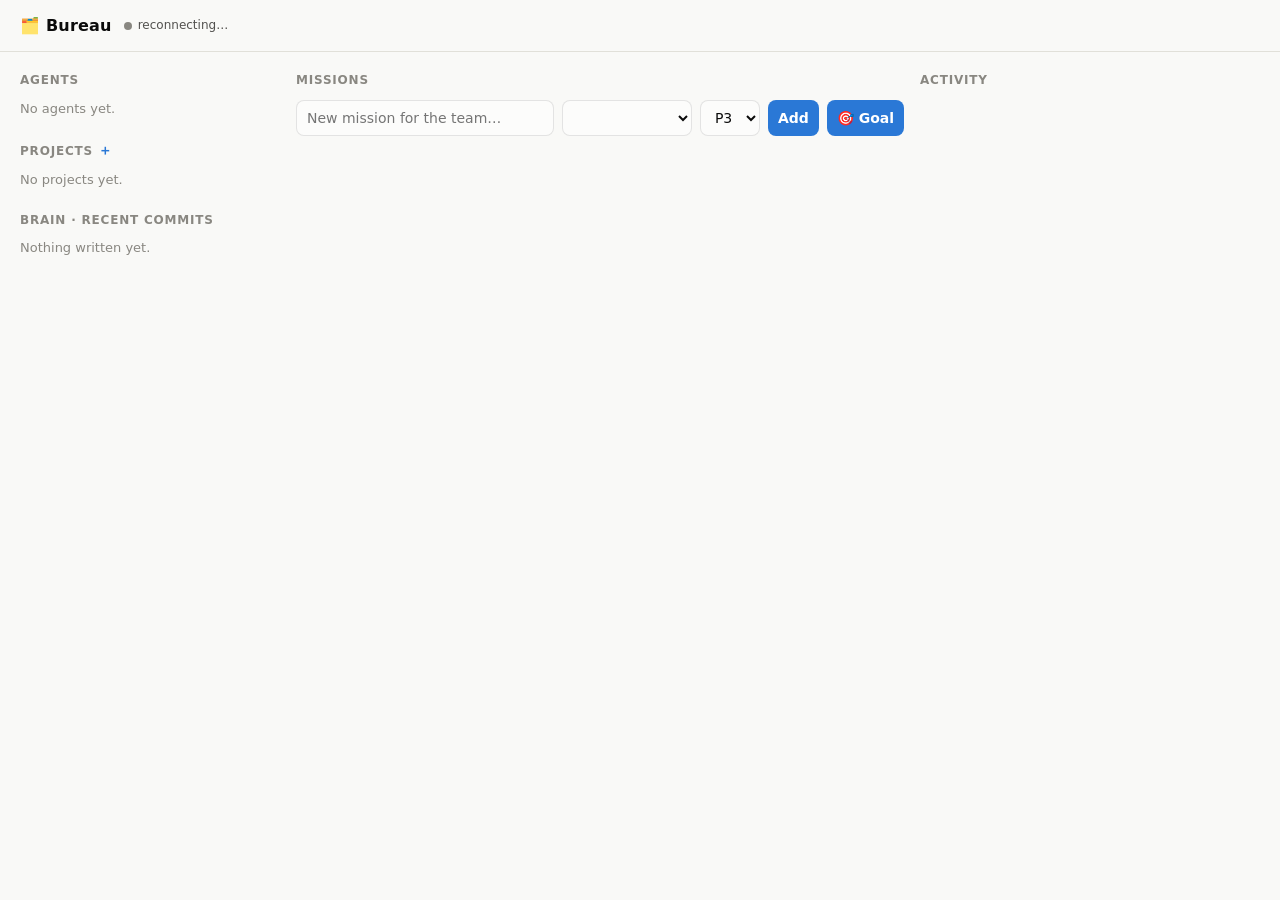
==== hub/public/index.html @ 75a99148 "Terminal statuses learn the difference between losing and cleaning up The failed column had started " ====
<!doctype html>
<html lang="en">
<head>
<meta charset="utf-8">
<meta name="viewport" content="width=device-width, initial-scale=1">
<title>Bureau</title>
<style>
  /* Tokens (light + dark) */
  :root {
    color-scheme: light;
    --page: #f9f9f7; --surface: #fcfcfb; --ink: #0b0b0b; --ink2: #52514e; --muted: #898781;
    --hairline: #e1e0d9; --border: rgba(11,11,11,.10);
    --accent: #2a78d6; --good: #0ca30c; --warning: #fab219; --serious: #ec835a; --critical: #d03b3b;
  }
  @media (prefers-color-scheme: dark) {
    :root {
      color-scheme: dark;
      --page: #0d0d0d; --surface: #1a1a19; --ink: #ffffff; --ink2: #c3c2b7; --muted: #898781;
      --hairline: #2c2c2a; --border: rgba(255,255,255,.10);
      --accent: #3987e5;
    }
  }
  * { box-sizing: border-box; }
  body { margin: 0; background: var(--page); color: var(--ink);
         font: 14px/1.45 system-ui, -apple-system, "Segoe UI", sans-serif; }
  header { display: flex; align-items: center; gap: 12px; padding: 14px 20px; border-bottom: 1px solid var(--hairline); }
  header h1 { font-size: 16px; margin: 0; letter-spacing: .2px; }
  #conn { font-size: 12px; color: var(--ink2); display: flex; align-items: center; gap: 6px; }
  .dot { width: 8px; height: 8px; border-radius: 50%; background: var(--muted); }
  .dot.on { background: var(--good); }
  main { display: grid; grid-template-columns: 260px 1fr 340px; gap: 16px; padding: 16px 20px; max-width: 1500px; margin: 0 auto; }
  @media (max-width: 1000px) { main { grid-template-columns: 1fr; } }
  h2 { font-size: 12px; text-transform: uppercase; letter-spacing: .8px; color: var(--muted); margin: 4px 0 10px; font-weight: 600; }
  .card { background: var(--surface); border: 1px solid var(--border); border-radius: 10px; padding: 12px 14px; margin-bottom: 10px; }
  /* Agents */
  .agent .name { font-weight: 600; }
  .agent .meta { color: var(--ink2); font-size: 12px; margin-top: 2px; }
  /* Sub-agent fleets (t-80, goal: t-60): nested inside the parent's own
     .card.agent, never a separate card/pane. The count badge reuses the
     .badge shell (see t-61 item i3's own approved markup) but carries no
     status dot of its own — a fleet is not a roster agent with a heartbeat
     history. The fold-out rows below go further: plain text at the .evt/
     .logrow scale, muted only, no accent, no badge-pill shape — that
     visual language specifically means "this has its own heartbeat
     history," which is exactly untrue of a sub-agent, so it's withheld by
     construction, not by convention. */
  details.fleet { margin-top: 4px; }
  details.fleet summary { cursor: pointer; font-size: 11px; color: var(--muted); list-style: none; }
  details.fleet summary::-webkit-details-marker { display: none; }
  details.fleet summary::before { content: '▸ '; }
  details.fleet[open] summary::before { content: '▾ '; }
  details.fleet .subagent { padding: 3px 0 3px 14px; font-size: 11px; color: var(--muted); border-bottom: 1px solid var(--hairline); }
  details.fleet .subagent:last-child { border-bottom: none; }
  /* Projects */
  .proj { display: flex; align-items: baseline; gap: 8px; padding: 6px 2px; border-bottom: 1px solid var(--hairline);
          font-size: 13px; cursor: pointer; }
  .proj:hover .pname { color: var(--accent); }
  .proj.active .pname { color: var(--accent); font-weight: 700; }
  .proj .pname { font-weight: 600; }
  .proj .pcounts { color: var(--ink2); font-size: 11.5px; margin-left: auto; font-variant-numeric: tabular-nums; }
  .proj .pedit { text-decoration: none; opacity: .5; }
  .proj .pedit:hover { opacity: 1; }
  .badge { display: inline-flex; align-items: center; gap: 5px; font-size: 11px; padding: 1px 8px;
           border: 1px solid var(--border); border-radius: 999px; color: var(--ink2); }
  .badge .dot { width: 7px; height: 7px; }
  .badge.active .dot { background: var(--good); }
  .badge.idle .dot { background: var(--warning); }
  .badge.offline .dot { background: var(--muted); }
  /* Board */
  #board { display: grid; grid-template-columns: repeat(auto-fit, minmax(160px, 1fr)); gap: 10px; align-items: start; }
  .col h3 { font-size: 12px; color: var(--ink2); margin: 0 0 8px; font-weight: 600; }
  .task { border-left: 3px solid var(--muted); }
  .task.queued { border-left-color: var(--muted); }
  .task.claimed, .task.in_progress { border-left-color: var(--accent); }
  .task.blocked { border-left-color: var(--serious); }
  .task.review { border-left-color: var(--warning); }
  .task.done { border-left-color: var(--good); }
  .task.failed { border-left-color: var(--critical); }
  .task { cursor: pointer; }
  /* Task detail panel */
  #overlay { position: fixed; inset: 0; background: rgba(0,0,0,.45); display: none; z-index: 10; }
  #overlay.open { display: flex; align-items: center; justify-content: center; }
  #detail { background: var(--surface); border: 1px solid var(--border); border-radius: 12px;
            width: min(560px, 92vw); max-height: 84vh; overflow-y: auto; padding: 18px 20px; }
  #detail h3 { margin: 0 0 4px; font-size: 15px; }
  #detail .meta { color: var(--ink2); font-size: 12px; margin-bottom: 10px; }
  #detail .body { white-space: pre-wrap; font-size: 13px; margin-bottom: 12px; }
  #detail .logrow { padding: 5px 0; border-bottom: 1px solid var(--hairline); font-size: 12.5px; }
  #detail .logrow .ts { color: var(--muted); font-size: 11px; margin-right: 6px; font-variant-numeric: tabular-nums; }
  #detail .art a { color: var(--accent); }
  #detail .actions { display: flex; gap: 8px; margin-top: 14px; }
  #detail .actions input { flex: 1; }
  button.ghost { background: transparent; color: var(--ink); border: 1px solid var(--border); }
  button.danger { background: var(--critical); }
  .task .t { font-weight: 600; font-size: 13px; }
  .task .meta { font-size: 11.5px; color: var(--ink2); margin-top: 3px; }
  /* Feed */
  #feed { max-height: 78vh; overflow-y: auto; }
  .evt { padding: 7px 0; border-bottom: 1px solid var(--hairline); font-size: 12.5px; }
  .evt .ts { color: var(--muted); font-size: 11px; font-variant-numeric: tabular-nums; margin-right: 6px; }
  .evt b { font-weight: 600; }
  /* Forms */
  form.newtask { display: flex; gap: 8px; margin-bottom: 14px; }
  input, select, button, textarea { font: inherit; color: var(--ink); background: var(--surface);
    border: 1px solid var(--border); border-radius: 8px; padding: 7px 10px; }
  input { flex: 1; }
  button { cursor: pointer; background: var(--accent); color: #fff; border: none; font-weight: 600; }
  .empty { color: var(--muted); font-size: 13px; }
</style>
</head>
<body>
<header>
  <h1>🗂️ Bureau</h1>
  <span id="conn"><span class="dot" id="conndot"></span><span id="conntext">connecting…</span></span>
</header>
<main>
  <section>
    <h2>Agents</h2>
    <div id="agents" class="empty">No agents yet.</div>
    <h2 style="margin-top:22px">Projects <a href="#" onclick="addProject();return false" title="new project" style="color:var(--accent);text-decoration:none;font-size:14px">＋</a></h2>
    <div id="projects" class="empty">No projects yet.</div>
    <h2 style="margin-top:22px">Brain · recent commits</h2>
    <div id="brain" class="empty">Nothing written yet.</div>
  </section>
  <section>
    <h2 id="missions-title">Missions</h2>
    <form class="newtask" id="newtask">
      <input id="nt-title" placeholder="New mission for the team…" required>
      <select id="nt-project" style="flex:0 1 130px"></select>
      <select id="nt-prio"><option value="1">P1</option><option value="2">P2</option><option value="3" selected>P3</option></select>
      <button>Add</button>
      <button type="button" onclick="openGoalForm()" title="a goal: destination + bar; the lead decomposes it">🎯 Goal</button>
    </form>
    <div id="board"></div>
  </section>
  <section>
    <h2>Activity</h2>
    <div id="feed"></div>
  </section>
</main>
<div id="overlay"><div id="detail"></div></div>
<script>
// This dashboard is served by your own hub, so localStorage is fine here.
let TOKEN = new URLSearchParams(location.search).get('token') || localStorage.getItem('bureau_token') || '';
if (!TOKEN) TOKEN = prompt('Bureau token:') || '';
localStorage.setItem('bureau_token', TOKEN);
const api = (p, opts={}) => fetch(p, { ...opts, headers: { 'authorization': 'Bearer ' + TOKEN, 'content-type': 'application/json', ...(opts.headers||{}) } }).then(r => { if (r.status === 401) { localStorage.removeItem('bureau_token'); location.reload(); } return r.json(); });

const COLS = [['queued','Queued'],['claimed','Claimed'],['in_progress','In progress'],['blocked','⏸ Blocked'],['review','👀 Review'],['done','✅ Done'],['failed','❌ Failed']];
const esc = s => String(s ?? '').replace(/[&<>"]/g, c => ({'&':'&amp;','<':'&lt;','>':'&gt;','"':'&quot;'}[c]));
const ago = iso => { const s = (Date.now() - new Date(iso)) / 1000;
  return s < 60 ? Math.floor(s)+'s' : s < 3600 ? Math.floor(s/60)+'m' : s < 86400 ? Math.floor(s/3600)+'h' : Math.floor(s/86400)+'d'; };

let state = { agents: [], tasks: [], log: [], projects: [], knowledge: { recent: [] } };
let projectFilter = null;
const projLabel = id => (state.projects.find(pj => pj.id === id) || {}).label || id;

function agentStatus(a) {
  const mins = (Date.now() - new Date(a.last_seen)) / 60000;
  return mins < 5 ? 'active' : mins < 60 ? 'idle' : 'offline';
}
function render() {
  const ag = document.getElementById('agents');
  ag.className = state.agents.length ? '' : 'empty';
  ag.innerHTML = state.agents.length ? state.agents.map(a => {
    const st = agentStatus(a);
    // Sub-agent fleet (t-80, goal: t-60): live only, per t-61 item i3 — a
    // stale fleet reads as a lie, so it's gated on the SAME `active`
    // status (heartbeat <5min) the roster badge already uses, and
    // disappears entirely the moment the parent goes idle/offline, same
    // refresh cycle, no separate liveness check.
    const fleet = st === 'active' && Array.isArray(a.sub_agents) ? a.sub_agents : [];
    const fleetBadge = fleet.length ? ` <span class="badge fleet">🧵 ${fleet.length}</span>` : '';
    const fleetFoldout = fleet.length
      ? `<details class="fleet"><summary>${fleet.length} sub-agent${fleet.length === 1 ? '' : 's'}</summary>${
          fleet.map(s => `<div class="subagent">${esc(s.label)}${s.activity ? ' · ' + esc(s.activity) : ''}</div>`).join('')
        }</details>`
      : '';
    return `<div class="card agent"><div class="name">${esc(a.name)}
      <span class="badge ${st}"><span class="dot"></span>${st}</span>${fleetBadge}</div>
      <div class="meta">${esc(a.kind)}${a.activity ? ' · ' + esc(a.activity) : ''} · seen ${ago(a.last_seen)} ago${a.note ? ' · ' + esc(a.note) : ''}</div>${fleetFoldout}</div>`;
  }).join('') : 'No agents yet.';

  document.getElementById('missions-title').innerHTML = projectFilter
    ? `Missions · ${esc(projLabel(projectFilter))} <a href="#" onclick="toggleProjectFilter(null);return false" style="color:var(--accent);text-decoration:none">✕</a>`
    : 'Missions';
  const visible = projectFilter ? state.tasks.filter(t => t.project === projectFilter) : state.tasks;
  // Goal legibility: 🎯 on goal cards, plus children progress (missions whose body cites goal: t-N)
  const goalKids = {};
  for (const t of state.tasks) {
    const m = (t.body || '').match(/goal:\s*(t-\d+)/);
    if (m) { const g = goalKids[m[1]] = goalKids[m[1]] || { done: 0, total: 0 }; g.total++; if (t.status === 'done') g.done++; }
  }
  document.getElementById('board').innerHTML = COLS.map(([key, label]) => {
    const ts = visible.filter(t => t.status === key)
      .sort((a,b) => a.priority - b.priority || b.created_at.localeCompare(a.created_at));
    const shown = key === 'done' ? ts.slice(0, 8) : ts;
    return `<div class="col"><h3>${label} · ${ts.length}</h3>` + shown.map(t => {
      const isGoal = /^goal:/i.test(t.title);
      const kids = isGoal ? goalKids[t.id] : null;
      return `<div class="card task ${t.status}" onclick="openTask('${t.id}')"><div class="t">${isGoal ? '🎯 ' : ''}${esc(t.title)}</div>
       <div class="meta">${t.id} · P${t.priority}${t.assignee ? ' · ' + esc(t.assignee) : ''}${t.project ? ' · ' + esc(t.project) : ''}${kids ? ` · ${kids.done}/${kids.total} missions` : ''}${t.reserved_for ? ' · 🔒 ' + esc(t.reserved_for) : ''}${t.status === 'review' ? (t.gate === 'critic' ? ' · 🧪 critic' : ' · 👤 boss') : ''}</div></div>`;
    }).join('') + `</div>`;
  }).join('');

  // Projects pane: registry plus per-project counts; click to filter, click again to clear.
  const byProj = {};
  for (const pj of (state.projects || [])) {
    const id = typeof pj === 'string' ? pj : pj && pj.id; // tolerate a stale server mid-deploy
    if (id) byProj[id] = { queued: 0, active: 0, review: 0, closed: 0 };
  }
  for (const t of state.tasks) {
    // Count into registered projects only: deleted projects keep their closed
    // missions on the board, but never resurrect as pane rows.
    const b = t.project && byProj[t.project];
    if (!b) continue;
    if (t.status === 'queued') b.queued++;
    else if (t.status === 'review') b.review++;
    else if (t.status === 'done' || t.status === 'failed' || t.status === 'discarded') b.closed++;
    else b.active++;
  }
  if (projectFilter && !byProj[projectFilter]) projectFilter = null;
  const ids = Object.keys(byProj).sort();
  const sel = document.getElementById('nt-project');
  const keep = projectFilter || sel.value;
  sel.innerHTML = ids.map(n => `<option value="${esc(n)}"${n === (keep || 'general') ? ' selected' : ''}>${esc(projLabel(n))}</option>`).join('');
  const pr = document.getElementById('projects');
  pr.className = ids.length ? '' : 'empty';
  pr.innerHTML = ids.length ? ids.map(n => {
    const b = byProj[n];
    const pj = state.projects.find(x => x.id === n) || {};
    return `<div class="proj${projectFilter === n ? ' active' : ''}" onclick="toggleProjectFilter('${esc(n)}')">
      <span class="pname">${esc(projLabel(n))}</span>${pj.entity ? `<span style="color:#888;font-size:11px;margin-left:6px" title="entity (scope wall)">@${esc(pj.entity)}</span>` : ''}
      <a href="#" class="pedit" title="edit label" onclick="event.stopPropagation();editProjectLabel('${esc(n)}');return false">✏️</a>
      <a href="#" class="pedit" title="entity (scope wall; empty clears)" onclick="event.stopPropagation();editProjectEntity('${esc(n)}');return false">🏛</a>
      <a href="#" class="pedit" title="repo (where the code lives; empty clears)" onclick="event.stopPropagation();editProjectRepo('${esc(n)}');return false">📦</a>
      <a href="#" class="pedit" title="capacity (parallel desks)" onclick="event.stopPropagation();editProjectCapacity('${esc(n)}');return false">🪑</a>
      <a href="#" class="pedit" title="delete (needs no open missions)" onclick="event.stopPropagation();deleteProject('${esc(n)}');return false">🗑</a>
      <span class="pcounts">${pj.capacity > 1 ? `🪑${pj.capacity} · ` : ''}${b.queued}q · ${b.active}w · ${b.review}r · ${b.closed}✓</span></div>`;
  }).join('') : 'No projects yet.';

  const br = document.getElementById('brain');
  br.className = state.knowledge.recent.length ? '' : 'empty';
  br.innerHTML = state.knowledge.recent.length ? state.knowledge.recent.slice(0,8).map(c =>
    `<div class="evt"><span class="ts">${esc(c.date.slice(5,16))}</span><b>${esc(c.author)}</b> ${esc(c.message)}</div>`).join('') : 'Nothing written yet.';

  document.getElementById('feed').innerHTML = state.log.slice().reverse().map(e =>
    `<div class="evt"><span class="ts">${esc(e.ts.slice(11,19))}</span>${fmtEvt(e)}</div>`).join('');
}
function fmtEvt(e) {
  const who = e.assignee || e.name || e.from || e.author || '';
  const what = e.title || e.file || e.body || e.note || '';
  const label = { 'task.created':'📥 task created','task.claimed':'🏃 claimed','task.done':'✅ done','task.failed':'❌ failed',
    'task.review':'👀 review','task.blocked':'⏸ blocked','task.requeued':'↩️ re-queued','task.updated':'✏️ update','agent.registered':'🤖 agent online','project.renamed':'🏷 project renamed','project.created':'🏷 project created','project.deleted':'🏷 project deleted',
    'agent.heartbeat':'💓 heartbeat','message.posted':'✉️ message','knowledge.written':'🧠 brain write' }[e.type] || e.type;
  return `${label} · <b>${esc(who)}</b> ${esc(String(what).slice(0,120))}`;
}

async function refresh() { state = await api('/api/state'); render(); }
function connectSSE() {
  const es = new EventSource('/api/events?token=' + encodeURIComponent(TOKEN));
  es.onopen = () => { document.getElementById('conndot').classList.add('on'); document.getElementById('conntext').textContent = 'live'; };
  es.onerror = () => { document.getElementById('conndot').classList.remove('on'); document.getElementById('conntext').textContent = 'reconnecting…'; };
  es.onmessage = refresh;
  ['task.created','task.claimed','task.done','task.failed','task.review','task.blocked','task.requeued','task.updated',
   'agent.registered','agent.heartbeat','message.posted','knowledge.written','project.renamed','project.created','project.deleted']
    .forEach(t => es.addEventListener(t, refresh));
}
// Task detail panel: full log and artifacts, review actions when parked in review.
async function openTask(id) {
  const r = await api('/api/tasks/' + id);
  if (!r.task) return;
  const t = r.task;
  const el = document.getElementById('detail');
  const logs = (t.log || []).map(l =>
    `<div class="logrow"><span class="ts">${esc(l.ts.slice(5,16).replace('T',' '))}</span><b>${esc(l.by)}</b> ${esc(l.note)}</div>`).join('') || '<div class="empty">No log yet.</div>';
  // Artifacts come from agents: data, not instructions. Only http(s) URLs become links,
  // and brain-image artifacts render inline: review evidence belongs in front of the eyes.
  const artImg = a => {
    const m = String(a.url || a.label || '').match(/([\w./-]+\.(?:png|jpe?g|gif))/i);
    if (m && !/^https?:/i.test(m[1])) return m[1];
    return (String(a.url || '').match(/[?&]file=([\w./%-]+\.(?:png|jpe?g|gif))/i) || [])[1];
  };
  const arts = (t.artifacts || []).map(a => {
    const img = artImg(a);
    if (img) return `<figure style="margin:10px 0"><img src="/api/knowledge?file=${encodeURIComponent(decodeURIComponent(img))}&raw=1&token=${encodeURIComponent(TOKEN)}" alt="${esc(a.label || img)}" style="max-width:100%;border-radius:8px;border:1px solid rgba(128,128,128,.35)" loading="lazy"><figcaption class="ts">📎 ${esc(a.label || img)} · by ${esc(a.by)}</figcaption></figure>`;
    const linkable = a.url && /^https?:\/\//i.test(a.url);
    return `<div class="logrow art">📎 ${linkable ? `<a href="${esc(a.url)}" target="_blank" rel="noopener">${esc(a.label || a.url)}</a>` : esc(a.label || a.url || JSON.stringify(a))} <span class="ts">by ${esc(a.by)}</span></div>`;
  }).join('');
  const reviewActions = t.status === 'review' ? `
    <div class="actions">
      <input id="rv-note" placeholder="Note for the agent (optional on approve, required to send back)">
    </div>
    <div class="actions">
      <button onclick="reviewTask('${t.id}','done')">✅ Approve</button>
      <button class="ghost" onclick="reviewTask('${t.id}','queued')">↩️ Send back</button>
    </div>` : '';
  const requeue = t.status === 'blocked' ? `
    <div class="actions"><input id="rv-note" placeholder="Your answer to the worker (required)"></div>
    <div class="actions"><button onclick="reviewTask('${t.id}','queued')">💬 Answer &amp; re-queue</button></div>` :
  t.status === 'failed' ? `
    <div class="actions"><button class="ghost" onclick="reviewTask('${t.id}','queued')">↩️ Re-queue</button></div>` : '';
  // Itemized review: each proposal gets its own verdict; "Later" leaves it proposed.
  const itemRow = it => `<div style="border:1px solid rgba(128,128,128,.35);border-radius:8px;padding:8px;margin:8px 0">
    <b>${esc(it.id)} · ${esc(it.title)}</b>${it.body ? `<pre style="white-space:pre-wrap;background:rgba(128,128,128,.12);padding:6px;border-radius:6px;font-size:12px;overflow-x:auto">${esc(it.body)}</pre>` : ''}`;
  const items = (t.items || []).map(it => t.status === 'review' ? `${itemRow(it)}
    <label><input type="radio" name="v_${it.id}" value="approved"${it.verdict === 'approved' ? ' checked' : ''}> Accept</label>
    <label style="margin-left:10px"><input type="radio" name="v_${it.id}" value="rejected"${it.verdict === 'rejected' ? ' checked' : ''}> Reject</label>
    <label style="margin-left:10px"><input type="radio" name="v_${it.id}" value=""${it.verdict === 'proposed' ? ' checked' : ''}> Later</label>
    <input id="c_${it.id}" placeholder="Comment (optional)" value="${esc(it.comment || '')}" style="width:100%;box-sizing:border-box;margin-top:6px"></div>`
    : `${itemRow(it)}<span class="ts">${esc(it.verdict)}${it.comment ? ': ' + esc(it.comment) : ''}</span></div>`).join('');
  el.innerHTML = `
    <h3>${esc(t.title)}</h3>
    <div class="meta">${t.id} · ${esc(t.status)} · P${t.priority}${t.assignee ? ' · ' + esc(t.assignee) : ''}${t.project ? ` · ${esc(projLabel(t.project))}` : ''}${t.gate === 'critic' ? ' · 🧪 critic gate' : ''}${t.lease_until ? ' · lease until ' + esc(t.lease_until.slice(11,16)) : ''}</div>
    ${t.body ? `<div class="body">${esc(t.body)}</div>` : ''}
    ${items}
    ${arts}
    <div style="margin-top:8px">${logs}</div>
    ${reviewActions}${requeue}`;
  document.getElementById('overlay').classList.add('open');
}
async function reviewTask(id, status) {
  const note = (document.getElementById('rv-note') || {}).value || '';
  // A note is required to send back from review; re-queue from blocked/failed has no input and needs none.
  if (status === 'queued' && document.getElementById('rv-note') && !note) { alert('Add a note so the agent knows what to change.'); return; }
  // Per-item verdicts ride along ("" = Later, stays proposed)
  const verdicts = [];
  for (const r of document.querySelectorAll('#detail input[type=radio]:checked')) {
    const iid = r.name.slice(2);
    const c = ((document.getElementById('c_' + iid) || {}).value || '').trim();
    if (r.value || c) verdicts.push({ id: iid, ...(r.value ? { verdict: r.value } : {}), ...(c ? { comment: c } : {}) });
  }
  await api('/api/tasks/' + id, { method: 'PATCH', body: JSON.stringify({ agent: 'human', status, note: note || (status === 'done' ? 'approved' : ''), ...(verdicts.length ? { verdicts } : {}) }) });
  document.getElementById('overlay').classList.remove('open');
  refresh();
}
document.getElementById('overlay').addEventListener('click', e => {
  if (e.target.id === 'overlay') e.target.classList.remove('open');
});
function toggleProjectFilter(name) {
  projectFilter = (name && projectFilter !== name) ? name : null;
  // Filtering also selects the quick-add project: new missions land where you are looking.
  if (projectFilter) document.getElementById('nt-project').value = projectFilter;
  render();
}
async function addProject() {
  const label = (prompt('New project name:') || '').trim();
  if (!label) return;
  const r = await api('/api/projects', { method: 'POST', body: JSON.stringify({ label }) });
  if (r.error) { alert(r.error); return; }
  projectFilter = r.project.id;
  refresh();
}
async function deleteProject(id) {
  if (!confirm(`Delete project "${projLabel(id)}"? Closed missions keep their history; the brain is untouched.`)) return;
  const r = await api('/api/projects/' + id, { method: 'DELETE' });
  if (r.error) { alert(r.error); return; }
  if (projectFilter === id) projectFilter = null;
  refresh();
}
async function editProjectEntity(id) {
  const cur = (state.projects.find(x => x.id === id) || {}).entity || '';
  const entity = prompt(`Entity for "${projLabel(id)}" (scope wall; empty clears):`, cur);
  if (entity === null || entity.trim() === cur) return;
  const r = await api('/api/projects/' + id, { method: 'PATCH', body: JSON.stringify({ entity: entity.trim() }) });
  if (r.error) { alert(r.error); return; }
  refresh();
}
async function editProjectRepo(id) {
  const cur = (state.projects.find(x => x.id === id) || {}).repo || '';
  const repo = prompt(`Repo for "${projLabel(id)}" (https clone URL; empty clears):`, cur);
  if (repo === null || repo.trim() === cur) return;
  const r = await api('/api/projects/' + id, { method: 'PATCH', body: JSON.stringify({ repo: repo.trim() }) });
  if (r.error) { alert(r.error); return; }
  refresh();
}
async function editProjectCapacity(id) {
  const cur = (state.projects.find(x => x.id === id) || {}).capacity || 1;
  const capacity = prompt(`Capacity for "${projLabel(id)}" (parallel desks, 1-9):`, cur);
  if (capacity === null || +capacity === cur) return;
  const r = await api('/api/projects/' + id, { method: 'PATCH', body: JSON.stringify({ capacity: +capacity }) });
  if (r.error) { alert(r.error); return; }
  refresh();
}
async function editProjectLabel(id) {
  const label = (prompt(`New label for "${projLabel(id)}":`, projLabel(id)) || '').trim();
  if (!label || label === projLabel(id)) return;
  const r = await api('/api/projects/' + id, { method: 'PATCH', body: JSON.stringify({ label }) });
  if (r.error) { alert(r.error); return; }
  document.getElementById('overlay').classList.remove('open');
  refresh();
}

// The goal form: destination + bar + reference files, filed as a `goal:` mission
// the lead decomposes. Files ride the attachments API into projects/<p>/references/.
function openGoalForm() {
  const opts = document.getElementById('nt-project').innerHTML;
  document.getElementById('detail').innerHTML = `
    <h3>🎯 New goal</h3>
    <div class="meta">The lead (ummon) decomposes this into missions with acceptance bars. Concrete references beat adjectives.</div>
    <div class="actions" style="margin-top:10px"><input id="g-title" placeholder="Destination, one line (goal: is added for you)" style="flex:1"></div>
    <div class="actions"><select id="g-project" style="flex:1">${opts}</select>
      <select id="g-prio"><option value="1">P1</option><option value="2" selected>P2</option><option value="3">P3</option></select>
      <input id="g-loops" type="number" min="1" max="999" placeholder="Loops (blank = until you stop)" title="Round budget per mission: at round N the critic escalates best-so-far to you" style="flex:0 1 210px"></div>
    <textarea id="g-dest" placeholder="What does done look like? A stranger should be able to tell." style="width:100%;min-height:80px;box-sizing:border-box;margin-top:8px"></textarea>
    <textarea id="g-bar" placeholder="The bar, one reference or criterion per line: URLs, brain paths, hard rules." style="width:100%;min-height:80px;box-sizing:border-box;margin-top:8px"></textarea>
    <div class="actions" style="margin-top:8px"><input type="file" id="g-files" multiple accept=".png,.jpg,.jpeg,.gif,.svg,.pdf"></div>
    <div class="meta">Files up to 5MB upload into the project's references/. Bigger files: drop them over SFTP into the brain under projects/&lt;project&gt;/references/ and list the path in the bar; the hub sweeps hand-dropped files into git within minutes.</div>
    <div class="meta" id="g-status"></div>
    <div class="actions"><button onclick="submitGoal()">File the goal</button></div>`;
  document.getElementById('overlay').classList.add('open');
}
async function submitGoal() {
  const title = document.getElementById('g-title').value.trim();
  const project = document.getElementById('g-project').value;
  const dest = document.getElementById('g-dest').value.trim();
  const bar = document.getElementById('g-bar').value.trim();
  const status = document.getElementById('g-status');
  if (!title || !dest) { status.textContent = 'A goal needs a title and a destination.'; return; }
  const files = Array.from((document.getElementById('g-files') || {}).files || []);
  const uploaded = [];
  for (const f of files) {
    if (f.size > 5 * 1024 * 1024) { status.textContent = `${f.name} is over the 5MB API cap: drop it over SFTP instead.`; return; }
    status.textContent = `Uploading ${f.name}…`;
    const b64 = await new Promise((ok, no) => { const r = new FileReader(); r.onload = () => ok(r.result.split(',')[1]); r.onerror = no; r.readAsDataURL(f); });
    const path = `projects/${project}/references/${f.name.replace(/[^\w.\- ]+/g, '_')}`;
    const w = await api('/api/knowledge', { method: 'POST', body: JSON.stringify({ file: path, content: b64, encoding: 'base64', author: 'human', message: `${project}: goal reference ${f.name}` }) });
    if (w.error) { status.textContent = `Upload failed for ${f.name}: ${w.error}`; return; }
    uploaded.push(path);
  }
  const barLines = [...bar.split('\n').map(s => s.trim()).filter(Boolean), ...uploaded.map(p => `${p} (in the brain)`)];
  const loops = +(document.getElementById('g-loops') || {}).value || 0;
  const body = `${dest}${barLines.length ? `\n\n## Bar\n${barLines.map(l => `- ${l}`).join('\n')}` : ''}${loops ? `\n\n## Loops: ${loops}` : ''}`;
  const r = await api('/api/tasks', { method: 'POST', body: JSON.stringify({ title: `goal: ${title.replace(/^goal:\s*/i, '')}`, body, project, priority: +document.getElementById('g-prio').value, created_by: 'human' }) });
  if (r.error) { status.textContent = r.error; return; }
  document.getElementById('overlay').classList.remove('open');
  refresh();
}

document.getElementById('newtask').addEventListener('submit', async e => {
  e.preventDefault();
  const title = document.getElementById('nt-title').value.trim();
  if (!title) return;
  const project = document.getElementById('nt-project').value || 'general';
  await api('/api/tasks', { method: 'POST', body: JSON.stringify({ title, project, priority: +document.getElementById('nt-prio').value, created_by: 'human' }) });
  document.getElementById('nt-title').value = '';
  refresh();
});
refresh(); connectSSE(); setInterval(refresh, 60000);
</script>
</body>
</html>
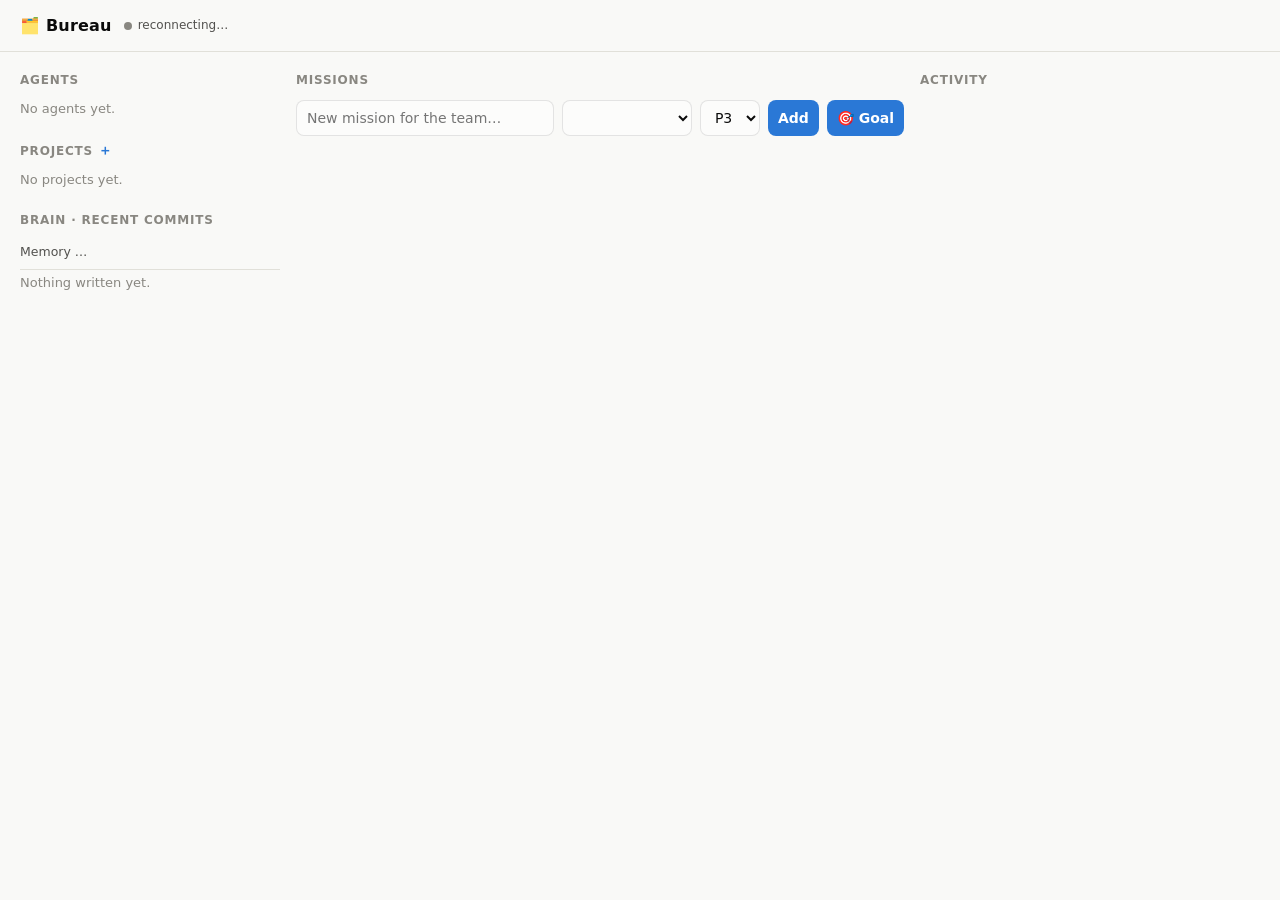
==== commit e5cc04bd: "Memory health: drift measured by the hub (M5) GET /api/memory/health and MCP memory_health compute o" ====
--- a/hub/public/index.html
+++ b/hub/public/index.html
@@ -60,6 +60,13 @@
   .proj .pcounts { color: var(--ink2); font-size: 11.5px; margin-left: auto; font-variant-numeric: tabular-nums; }
   .proj .pedit { text-decoration: none; opacity: .5; }
   .proj .pedit:hover { opacity: 1; }
+  /* t-152: v1 sibling of t-114's v2 fix. .proj is display:flex with no
+     wrap, so the .pedit icon cluster (5 icons, no hit-slop) plus .pcounts
+     push the row past a 390px viewport, forcing real page-level
+     horizontal scroll (confirmed: scrollWidth 550px vs clientWidth 390px).
+     Same fix shape as v2's .v2-project-row: let the row wrap instead of
+     overflowing, same 720px breakpoint v2 uses for this exact bug. */
+  @media (max-width: 720px) { .proj { flex-wrap: wrap; } }
   .badge { display: inline-flex; align-items: center; gap: 5px; font-size: 11px; padding: 1px 8px;
            border: 1px solid var(--border); border-radius: 999px; color: var(--ink2); }
   .badge .dot { width: 7px; height: 7px; }
@@ -74,6 +81,7 @@
   .task.claimed, .task.in_progress { border-left-color: var(--accent); }
   .task.blocked { border-left-color: var(--serious); }
   .task.review { border-left-color: var(--warning); }
+  .task.approved { border-left-color: var(--good); }
   .task.done { border-left-color: var(--good); }
   .task.failed { border-left-color: var(--critical); }
   .task { cursor: pointer; }
@@ -101,11 +109,29 @@
   .evt b { font-weight: 600; }
   /* Forms */
   form.newtask { display: flex; gap: 8px; margin-bottom: 14px; }
+  /* t-152: same page, same 390px floor, a second real contributor found
+     while verifying the .proj fix actually clears horizontal scroll —
+     the mission toolbar (title input + 2 selects + Add + Goal) is also
+     display:flex with no wrap, and its own min-content (~578px measured)
+     exceeds a 390px column on its own, independent of the .proj bug.
+     Wrapping it (title takes its own full-width row; controls wrap below)
+     is required for the mission's stated floor ("no horizontal page
+     scroll at any width") to actually hold — the .proj fix alone left
+     this one standing. Same 720px breakpoint as the .proj fix above. */
+  @media (max-width: 720px) { form.newtask { flex-wrap: wrap; } #nt-title { flex: 1 1 100%; } }
   input, select, button, textarea { font: inherit; color: var(--ink); background: var(--surface);
     border: 1px solid var(--border); border-radius: 8px; padding: 7px 10px; }
   input { flex: 1; }
   button { cursor: pointer; background: var(--accent); color: #fff; border: none; font-weight: 600; }
   .empty { color: var(--muted); font-size: 13px; }
+  /* Memory health (M5): one quiet line; the glyph and the word carry the
+     status, the color only repeats it */
+  #memory { font-size: 12.5px; color: var(--ink2); padding: 4px 0 8px; cursor: pointer; border-bottom: 1px solid var(--hairline); margin-bottom: 4px; }
+  #memory:hover b { color: var(--accent); }
+  #memory .mglyph { display: inline-block; width: 14px; text-align: center; }
+  #memory.ok .mglyph { color: var(--good); }
+  #memory.attention .mglyph { color: var(--warning); }
+  #detail .mlist { margin: 4px 0 10px; padding-left: 18px; font-size: 12.5px; }
 </style>
 </head>
 <body>
@@ -120,6 +146,7 @@
     <h2 style="margin-top:22px">Projects <a href="#" onclick="addProject();return false" title="new project" style="color:var(--accent);text-decoration:none;font-size:14px">＋</a></h2>
     <div id="projects" class="empty">No projects yet.</div>
     <h2 style="margin-top:22px">Brain · recent commits</h2>
+    <div id="memory" role="button" tabindex="0" title="Memory health: click for the reasons and lists">Memory …</div>
     <div id="brain" class="empty">Nothing written yet.</div>
   </section>
   <section>
@@ -146,7 +173,9 @@
 localStorage.setItem('bureau_token', TOKEN);
 const api = (p, opts={}) => fetch(p, { ...opts, headers: { 'authorization': 'Bearer ' + TOKEN, 'content-type': 'application/json', ...(opts.headers||{}) } }).then(r => { if (r.status === 401) { localStorage.removeItem('bureau_token'); location.reload(); } return r.json(); });
 
-const COLS = [['queued','Queued'],['claimed','Claimed'],['in_progress','In progress'],['blocked','⏸ Blocked'],['review','👀 Review'],['done','✅ Done'],['failed','❌ Failed']];
+const COLS = [['queued','Queued'],['claimed','Claimed'],['in_progress','In progress'],['blocked','⏸ Blocked'],['review','👀 Review'],['approved','🖋 Approved, to apply'],['done','✅ Done'],['failed','❌ Failed']];
+// M4: approved items that carry a payload, and how many the holder applied
+const applyCount = t => { const p = (t.items || []).filter(it => it.verdict === 'approved' && it.payload); return { done: p.filter(it => it.applied_at).length, total: p.length }; };
 const esc = s => String(s ?? '').replace(/[&<>"]/g, c => ({'&':'&amp;','<':'&lt;','>':'&gt;','"':'&quot;'}[c]));
 const ago = iso => { const s = (Date.now() - new Date(iso)) / 1000;
   return s < 60 ? Math.floor(s)+'s' : s < 3600 ? Math.floor(s/60)+'m' : s < 86400 ? Math.floor(s/3600)+'h' : Math.floor(s/86400)+'d'; };
@@ -199,7 +228,7 @@
       const isGoal = /^goal:/i.test(t.title);
       const kids = isGoal ? goalKids[t.id] : null;
       return `<div class="card task ${t.status}" onclick="openTask('${t.id}')"><div class="t">${isGoal ? '🎯 ' : ''}${esc(t.title)}</div>
-       <div class="meta">${t.id} · P${t.priority}${t.assignee ? ' · ' + esc(t.assignee) : ''}${t.project ? ' · ' + esc(t.project) : ''}${kids ? ` · ${kids.done}/${kids.total} missions` : ''}${t.reserved_for ? ' · 🔒 ' + esc(t.reserved_for) : ''}${t.status === 'review' ? (t.gate === 'critic' ? ' · 🧪 critic' : ' · 👤 boss') : ''}</div></div>`;
+       <div class="meta">${t.id} · P${t.priority}${t.assignee ? ' · ' + esc(t.assignee) : ''}${t.project ? ' · ' + esc(t.project) : ''}${kids ? ` · ${kids.done}/${kids.total} missions` : ''}${t.reserved_for ? ' · 🔒 ' + esc(t.reserved_for) : ''}${t.status === 'review' ? (t.gate === 'critic' ? ' · 🧪 critic' : ' · 👤 boss') : ''}${t.status === 'approved' ? ` · applied ${applyCount(t).done}/${applyCount(t).total}` : ''}</div></div>`;
     }).join('') + `</div>`;
   }).join('');
 
@@ -251,20 +280,67 @@
   const who = e.assignee || e.name || e.from || e.author || '';
   const what = e.title || e.file || e.body || e.note || '';
   const label = { 'task.created':'📥 task created','task.claimed':'🏃 claimed','task.done':'✅ done','task.failed':'❌ failed',
-    'task.review':'👀 review','task.blocked':'⏸ blocked','task.requeued':'↩️ re-queued','task.updated':'✏️ update','agent.registered':'🤖 agent online','project.renamed':'🏷 project renamed','project.created':'🏷 project created','project.deleted':'🏷 project deleted',
-    'agent.heartbeat':'💓 heartbeat','message.posted':'✉️ message','knowledge.written':'🧠 brain write' }[e.type] || e.type;
+    'task.review':'👀 review','task.approved':'🖋 approved, to apply','task.applied':'🖋 applied','task.blocked':'⏸ blocked','task.requeued':'↩️ re-queued','task.updated':'✏️ update','agent.registered':'🤖 agent online','project.renamed':'🏷 project renamed','project.created':'🏷 project created','project.deleted':'🏷 project deleted',
+    'agent.heartbeat':'💓 heartbeat','message.posted':'✉️ message','knowledge.written':'🧠 brain write','journal.captured':'📓 journal' }[e.type] || e.type;
   return `${label} · <b>${esc(who)}</b> ${esc(String(what).slice(0,120))}`;
 }
 
 async function refresh() { state = await api('/api/state'); render(); }
+
+// Memory health (M5): one line under the brain, details on click. Refreshed
+// on brain writes and mission changes, at most once every few seconds.
+let memory = null, memTimer = null, memLast = 0;
+const MEM_EVERY_MS = 5000;
+const memWaiting = h => h.approved_unapplied.reduce((n, m) => n + m.items.length, 0);
+async function loadMemory() {
+  memLast = Date.now();
+  const h = await api('/api/memory/health');
+  if (!h || !h.status) return;
+  memory = h;
+  const el = document.getElementById('memory');
+  el.className = h.status;
+  el.innerHTML = `<span class="mglyph" aria-hidden="true">${h.status === 'ok' ? '✓' : '▲'}</span><b>Memory ${esc(h.status)}</b> · ${h.lint.errors} lint error${h.lint.errors === 1 ? '' : 's'} · ${h.journal.invalid.length} unreadable · ${memWaiting(h)} waiting to apply · ${h.stale.count} stale`;
+}
+function memorySoon() {
+  if (memTimer) return;
+  memTimer = setTimeout(() => { memTimer = null; loadMemory(); }, Math.max(0, MEM_EVERY_MS - (Date.now() - memLast)));
+}
+function openMemory() {
+  const h = memory;
+  if (!h) return;
+  const list = (rows, empty) => rows.length ? `<ul class="mlist">${rows.map(r => `<li>${r}</li>`).join('')}</ul>` : `<div class="meta">${empty}</div>`;
+  const kinds = Object.entries(h.journal.by_kind).map(([k, n]) => `${esc(k)} ${n}`).join(', ') || 'none';
+  const authors = Object.entries(h.journal.by_author).map(([k, n]) => `${esc(k)} ${n}`).join(', ') || 'none';
+  const p = h.provenance;
+  document.getElementById('detail').innerHTML = `
+    <h3>Memory ${esc(h.status)}</h3>
+    <div class="meta">computed ${esc(h.computed_at.slice(0, 16).replace('T', ' '))} UTC · cached for a minute, dropped on every brain write</div>
+    <h2>Reasons</h2>${list(h.reasons.map(esc), 'Nothing calls for attention.')}
+    <h2>Lint · ${h.lint.errors} errors, ${h.lint.warnings} warnings</h2>${list(h.lint.messages.map(esc), 'No errors.')}
+    <h2>Journal · last ${h.journal.days} days</h2>
+    <div class="meta">${h.journal.records} records · by kind: ${kinds} · by author: ${authors}</div>
+    ${list(h.journal.invalid.map(b => `${esc(b.file)}:${b.line} ${esc(b.errors.map(e => e.code).join(', '))}`), 'No unreadable blocks.')}
+    <h2>Approved, not applied</h2>${list(h.approved_unapplied.map(m => `<a href="#" onclick="openTask('${esc(m.id)}');return false">${esc(m.id)}</a> ${esc(m.title)} · ${esc(m.items.join(', '))} · waiting ${Math.floor(m.waiting_hours)}h${m.overdue ? ' (over 48h)' : ''}`), 'Nothing waiting.')}
+    <h2>Stale · ${h.stale.count} past their window, ${h.stale.undated} undated</h2>${list(h.stale.claims.map(c => `${esc(c.file)}:${c.line} ${esc(c.volatility)}, verified ${esc(c.verified)} (${c.age_days} days) · ${esc(c.text.slice(0, 80))}`), 'Nothing stale.')}
+    <h2>Contradictions</h2>${list(h.contradictions.map(c => `${esc(c.id || '(no id)')} contradicts ${esc(c.contradicts)} · ${esc(c.file)}:${c.line}`), 'None open.')}
+    <h2>Provenance</h2><div class="meta">${p.claims} curated claims · ${p.own} with their own source · ${p.file} covered by the file's source · ${p.none} with none${p.sourced_pct === null ? '' : ` · ${p.sourced_pct}% sourced`}</div>
+    <h2>Reads</h2><div class="meta">Not tracked yet.</div>`;
+  document.getElementById('overlay').classList.add('open');
+}
+document.getElementById('memory').addEventListener('click', openMemory);
+document.getElementById('memory').addEventListener('keydown', e => { if (e.key === 'Enter' || e.key === ' ') { e.preventDefault(); openMemory(); } });
+
 function connectSSE() {
   const es = new EventSource('/api/events?token=' + encodeURIComponent(TOKEN));
   es.onopen = () => { document.getElementById('conndot').classList.add('on'); document.getElementById('conntext').textContent = 'live'; };
   es.onerror = () => { document.getElementById('conndot').classList.remove('on'); document.getElementById('conntext').textContent = 'reconnecting…'; };
   es.onmessage = refresh;
-  ['task.created','task.claimed','task.done','task.failed','task.review','task.blocked','task.requeued','task.updated',
+  ['task.created','task.claimed','task.done','task.failed','task.review','task.approved','task.applied','task.blocked','task.requeued','task.updated',
    'agent.registered','agent.heartbeat','message.posted','knowledge.written','project.renamed','project.created','project.deleted']
     .forEach(t => es.addEventListener(t, refresh));
+  ['task.created','task.claimed','task.done','task.failed','task.review','task.approved','task.applied','task.blocked','task.requeued','task.updated',
+   'knowledge.written','journal.captured','project.renamed','project.created','project.deleted']
+    .forEach(t => es.addEventListener(t, memorySoon));
 }
 // Task detail panel: full log and artifacts, review actions when parked in review.
 async function openTask(id) {
@@ -283,11 +359,12 @@
   };
   const arts = (t.artifacts || []).map(a => {
     const img = artImg(a);
-    if (img) return `<figure style="margin:10px 0"><img src="/api/knowledge?file=${encodeURIComponent(decodeURIComponent(img))}&raw=1&token=${encodeURIComponent(TOKEN)}" alt="${esc(a.label || img)}" style="max-width:100%;border-radius:8px;border:1px solid rgba(128,128,128,.35)" loading="lazy"><figcaption class="ts">📎 ${esc(a.label || img)} · by ${esc(a.by)}</figcaption></figure>`;
+    if (img) return `<figure style="margin:10px 0"><img src="/api/${/^work\//.test(decodeURIComponent(img)) ? 'work' : 'knowledge'}?file=${encodeURIComponent(decodeURIComponent(img))}&raw=1&token=${encodeURIComponent(TOKEN)}" alt="${esc(a.label || img)}" style="max-width:100%;border-radius:8px;border:1px solid rgba(128,128,128,.35)" loading="lazy"><figcaption class="ts">📎 ${esc(a.label || img)} · by ${esc(a.by)}</figcaption></figure>`;
     const linkable = a.url && /^https?:\/\//i.test(a.url);
     return `<div class="logrow art">📎 ${linkable ? `<a href="${esc(a.url)}" target="_blank" rel="noopener">${esc(a.label || a.url)}</a>` : esc(a.label || a.url || JSON.stringify(a))} <span class="ts">by ${esc(a.by)}</span></div>`;
   }).join('');
-  const reviewActions = t.status === 'review' ? `
+  const reviewActions = t.status === 'review' ? `${t.after_approval === 'return' ? `
+    <div class="meta">Approving returns this mission to ${esc(t.assignee || 'its agent')}, who applies the accepted items exactly as shown, then closes it. Every item needs a verdict first.</div>` : ''}
     <div class="actions">
       <input id="rv-note" placeholder="Note for the agent (optional on approve, required to send back)">
     </div>
@@ -300,13 +377,18 @@
     <div class="actions"><button onclick="reviewTask('${t.id}','queued')">💬 Answer &amp; re-queue</button></div>` :
   t.status === 'failed' ? `
     <div class="actions"><button class="ghost" onclick="reviewTask('${t.id}','queued')">↩️ Re-queue</button></div>` : '';
-  // Itemized review: each proposal gets its own verdict; "Later" leaves it proposed.
+  // Itemized review: each proposal gets its own verdict. Later is a decision
+  // (deferred); an item nobody ruled on starts with nothing selected.
+  // A payload shows as it will be written: the exact text the boss approves.
+  const pre = s => `<pre style="white-space:pre-wrap;background:rgba(128,128,128,.12);padding:6px;border-radius:6px;font-size:12px;overflow-x:auto">${esc(s)}</pre>`;
+  const payloadRows = it => it.payload ? it.payload.ops.map(o => `<div class="ts">${o.op === 'append' ? 'appends to' : 'writes'} ${esc(o.file)}</div>${pre(o.content)}`).join('') +
+    `<div class="ts">sha256 ${esc(String(it.payload_sha256 || '').slice(0, 12))}${it.applied_at ? ` · applied ${esc(it.applied_at.slice(0, 16).replace('T', ' '))} by ${esc(it.applied_by)}` : it.verdict === 'approved' ? ' · not applied yet' : ''}</div>` : '';
   const itemRow = it => `<div style="border:1px solid rgba(128,128,128,.35);border-radius:8px;padding:8px;margin:8px 0">
-    <b>${esc(it.id)} · ${esc(it.title)}</b>${it.body ? `<pre style="white-space:pre-wrap;background:rgba(128,128,128,.12);padding:6px;border-radius:6px;font-size:12px;overflow-x:auto">${esc(it.body)}</pre>` : ''}`;
+    <b>${esc(it.id)} · ${esc(it.title)}</b>${it.body ? pre(it.body) : ''}${payloadRows(it)}`;
   const items = (t.items || []).map(it => t.status === 'review' ? `${itemRow(it)}
     <label><input type="radio" name="v_${it.id}" value="approved"${it.verdict === 'approved' ? ' checked' : ''}> Accept</label>
     <label style="margin-left:10px"><input type="radio" name="v_${it.id}" value="rejected"${it.verdict === 'rejected' ? ' checked' : ''}> Reject</label>
-    <label style="margin-left:10px"><input type="radio" name="v_${it.id}" value=""${it.verdict === 'proposed' ? ' checked' : ''}> Later</label>
+    <label style="margin-left:10px"><input type="radio" name="v_${it.id}" value="later"${it.verdict === 'later' ? ' checked' : ''}> Later</label>
     <input id="c_${it.id}" placeholder="Comment (optional)" value="${esc(it.comment || '')}" style="width:100%;box-sizing:border-box;margin-top:6px"></div>`
     : `${itemRow(it)}<span class="ts">${esc(it.verdict)}${it.comment ? ': ' + esc(it.comment) : ''}</span></div>`).join('');
   el.innerHTML = `
@@ -323,14 +405,16 @@
   const note = (document.getElementById('rv-note') || {}).value || '';
   // A note is required to send back from review; re-queue from blocked/failed has no input and needs none.
   if (status === 'queued' && document.getElementById('rv-note') && !note) { alert('Add a note so the agent knows what to change.'); return; }
-  // Per-item verdicts ride along ("" = Later, stays proposed)
+  // Per-item verdicts ride along (an item with nothing selected stays proposed)
   const verdicts = [];
   for (const r of document.querySelectorAll('#detail input[type=radio]:checked')) {
     const iid = r.name.slice(2);
     const c = ((document.getElementById('c_' + iid) || {}).value || '').trim();
     if (r.value || c) verdicts.push({ id: iid, ...(r.value ? { verdict: r.value } : {}), ...(c ? { comment: c } : {}) });
   }
-  await api('/api/tasks/' + id, { method: 'PATCH', body: JSON.stringify({ agent: 'human', status, note: note || (status === 'done' ? 'approved' : ''), ...(verdicts.length ? { verdicts } : {}) }) });
+  const r = await api('/api/tasks/' + id, { method: 'PATCH', body: JSON.stringify({ agent: 'human', status, note: note || (status === 'done' ? 'approved' : ''), ...(verdicts.length ? { verdicts } : {}) }) });
+  // A refusal (an item still undecided, say) keeps the panel open with the reason
+  if (r && r.error) { alert(r.error); return; }
   document.getElementById('overlay').classList.remove('open');
   refresh();
 }
@@ -446,7 +530,7 @@
   document.getElementById('nt-title').value = '';
   refresh();
 });
-refresh(); connectSSE(); setInterval(refresh, 60000);
+refresh(); loadMemory(); connectSSE(); setInterval(refresh, 60000); setInterval(memorySoon, 60000);
 </script>
 </body>
 </html>
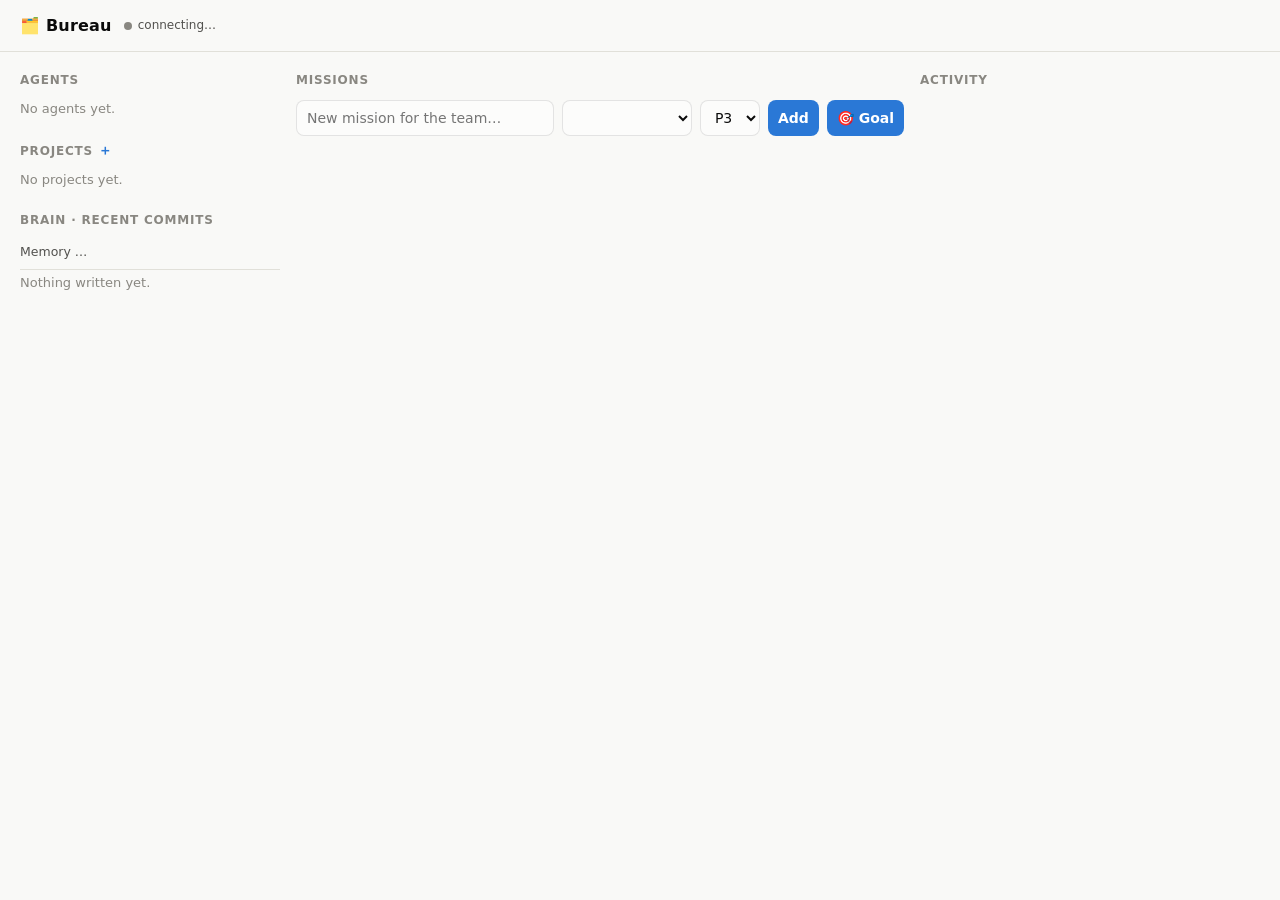
==== commit a6c6c69a: "Hardening: bad requests cannot kill the hub, notes cannot run script or forge context, no open boot," ====
--- a/hub/public/index.html
+++ b/hub/public/index.html
@@ -143,7 +143,7 @@
   <section>
     <h2>Agents</h2>
     <div id="agents" class="empty">No agents yet.</div>
-    <h2 style="margin-top:22px">Projects <a href="#" onclick="addProject();return false" title="new project" style="color:var(--accent);text-decoration:none;font-size:14px">＋</a></h2>
+    <h2 style="margin-top:22px">Projects <a href="#" data-act="addProject" title="new project" style="color:var(--accent);text-decoration:none;font-size:14px">＋</a></h2>
     <div id="projects" class="empty">No projects yet.</div>
     <h2 style="margin-top:22px">Brain · recent commits</h2>
     <div id="memory" role="button" tabindex="0" title="Memory health: click for the reasons and lists">Memory …</div>
@@ -156,7 +156,7 @@
       <select id="nt-project" style="flex:0 1 130px"></select>
       <select id="nt-prio"><option value="1">P1</option><option value="2">P2</option><option value="3" selected>P3</option></select>
       <button>Add</button>
-      <button type="button" onclick="openGoalForm()" title="a goal: destination + bar; the lead decomposes it">🎯 Goal</button>
+      <button type="button" data-act="openGoalForm" title="a goal: destination + bar; the lead decomposes it">🎯 Goal</button>
     </form>
     <div id="board"></div>
   </section>
@@ -166,9 +166,10 @@
   </section>
 </main>
 <div id="overlay"><div id="detail"></div></div>
+<script src="/v2/hub-auth.js"></script>
 <script>
 // This dashboard is served by your own hub, so localStorage is fine here.
-let TOKEN = new URLSearchParams(location.search).get('token') || localStorage.getItem('bureau_token') || '';
+let TOKEN = BureauHub.takeUrlToken() || localStorage.getItem('bureau_token') || '';
 if (!TOKEN) TOKEN = prompt('Bureau token:') || '';
 localStorage.setItem('bureau_token', TOKEN);
 const api = (p, opts={}) => fetch(p, { ...opts, headers: { 'authorization': 'Bearer ' + TOKEN, 'content-type': 'application/json', ...(opts.headers||{}) } }).then(r => { if (r.status === 401) { localStorage.removeItem('bureau_token'); location.reload(); } return r.json(); });
@@ -177,6 +178,16 @@
 // M4: approved items that carry a payload, and how many the holder applied
 const applyCount = t => { const p = (t.items || []).filter(it => it.verdict === 'approved' && it.payload); return { done: p.filter(it => it.applied_at).length, total: p.length }; };
 const esc = s => String(s ?? '').replace(/[&<>"]/g, c => ({'&':'&amp;','<':'&lt;','>':'&gt;','"':'&quot;'}[c]));
+// The page's Content-Security-Policy runs no inline handler. Clicks reach these
+// through one listener: data-act names the function, data-args its arguments.
+const act = (name, ...args) => `data-act="${name}" data-args="${esc(JSON.stringify(args))}"`;
+const ACTIONS = { addProject, openGoalForm, toggleProjectFilter, openTask, reviewTask, submitGoal, editProjectLabel, editProjectEntity, editProjectRepo, editProjectCapacity, deleteProject };
+document.addEventListener('click', e => {
+  const el = e.target.closest('[data-act]');
+  if (!el || !Object.prototype.hasOwnProperty.call(ACTIONS, el.dataset.act)) return;
+  e.preventDefault();
+  ACTIONS[el.dataset.act](...JSON.parse(el.dataset.args || '[]'));
+});
 const ago = iso => { const s = (Date.now() - new Date(iso)) / 1000;
   return s < 60 ? Math.floor(s)+'s' : s < 3600 ? Math.floor(s/60)+'m' : s < 86400 ? Math.floor(s/3600)+'h' : Math.floor(s/86400)+'d'; };
 
@@ -211,7 +222,7 @@
   }).join('') : 'No agents yet.';
 
   document.getElementById('missions-title').innerHTML = projectFilter
-    ? `Missions · ${esc(projLabel(projectFilter))} <a href="#" onclick="toggleProjectFilter(null);return false" style="color:var(--accent);text-decoration:none">✕</a>`
+    ? `Missions · ${esc(projLabel(projectFilter))} <a href="#" ${act('toggleProjectFilter', null)} style="color:var(--accent);text-decoration:none">✕</a>`
     : 'Missions';
   const visible = projectFilter ? state.tasks.filter(t => t.project === projectFilter) : state.tasks;
   // Goal legibility: 🎯 on goal cards, plus children progress (missions whose body cites goal: t-N)
@@ -227,7 +238,7 @@
     return `<div class="col"><h3>${label} · ${ts.length}</h3>` + shown.map(t => {
       const isGoal = /^goal:/i.test(t.title);
       const kids = isGoal ? goalKids[t.id] : null;
-      return `<div class="card task ${t.status}" onclick="openTask('${t.id}')"><div class="t">${isGoal ? '🎯 ' : ''}${esc(t.title)}</div>
+      return `<div class="card task ${esc(t.status)}" ${act('openTask', t.id)}><div class="t">${isGoal ? '🎯 ' : ''}${esc(t.title)}</div>
        <div class="meta">${t.id} · P${t.priority}${t.assignee ? ' · ' + esc(t.assignee) : ''}${t.project ? ' · ' + esc(t.project) : ''}${kids ? ` · ${kids.done}/${kids.total} missions` : ''}${t.reserved_for ? ' · 🔒 ' + esc(t.reserved_for) : ''}${t.status === 'review' ? (t.gate === 'critic' ? ' · 🧪 critic' : ' · 👤 boss') : ''}${t.status === 'approved' ? ` · applied ${applyCount(t).done}/${applyCount(t).total}` : ''}</div></div>`;
     }).join('') + `</div>`;
   }).join('');
@@ -258,13 +269,13 @@
   pr.innerHTML = ids.length ? ids.map(n => {
     const b = byProj[n];
     const pj = state.projects.find(x => x.id === n) || {};
-    return `<div class="proj${projectFilter === n ? ' active' : ''}" onclick="toggleProjectFilter('${esc(n)}')">
+    return `<div class="proj${projectFilter === n ? ' active' : ''}" ${act('toggleProjectFilter', n)}>
       <span class="pname">${esc(projLabel(n))}</span>${pj.entity ? `<span style="color:#888;font-size:11px;margin-left:6px" title="entity (scope wall)">@${esc(pj.entity)}</span>` : ''}
-      <a href="#" class="pedit" title="edit label" onclick="event.stopPropagation();editProjectLabel('${esc(n)}');return false">✏️</a>
-      <a href="#" class="pedit" title="entity (scope wall; empty clears)" onclick="event.stopPropagation();editProjectEntity('${esc(n)}');return false">🏛</a>
-      <a href="#" class="pedit" title="repo (where the code lives; empty clears)" onclick="event.stopPropagation();editProjectRepo('${esc(n)}');return false">📦</a>
-      <a href="#" class="pedit" title="capacity (parallel desks)" onclick="event.stopPropagation();editProjectCapacity('${esc(n)}');return false">🪑</a>
-      <a href="#" class="pedit" title="delete (needs no open missions)" onclick="event.stopPropagation();deleteProject('${esc(n)}');return false">🗑</a>
+      <a href="#" class="pedit" title="edit label" ${act('editProjectLabel', n)}>✏️</a>
+      <a href="#" class="pedit" title="entity (scope wall; empty clears)" ${act('editProjectEntity', n)}>🏛</a>
+      <a href="#" class="pedit" title="repo (where the code lives; empty clears)" ${act('editProjectRepo', n)}>📦</a>
+      <a href="#" class="pedit" title="capacity (parallel desks)" ${act('editProjectCapacity', n)}>🪑</a>
+      <a href="#" class="pedit" title="delete (needs no open missions)" ${act('deleteProject', n)}>🗑</a>
       <span class="pcounts">${pj.capacity > 1 ? `🪑${pj.capacity} · ` : ''}${b.queued}q · ${b.active}w · ${b.review}r · ${b.closed}✓</span></div>`;
   }).join('') : 'No projects yet.';
 
@@ -320,7 +331,7 @@
     <h2>Journal · last ${h.journal.days} days</h2>
     <div class="meta">${h.journal.records} records · by kind: ${kinds} · by author: ${authors}</div>
     ${list(h.journal.invalid.map(b => `${esc(b.file)}:${b.line} ${esc(b.errors.map(e => e.code).join(', '))}`), 'No unreadable blocks.')}
-    <h2>Approved, not applied</h2>${list(h.approved_unapplied.map(m => `<a href="#" onclick="openTask('${esc(m.id)}');return false">${esc(m.id)}</a> ${esc(m.title)} · ${esc(m.items.join(', '))} · waiting ${Math.floor(m.waiting_hours)}h${m.overdue ? ' (over 48h)' : ''}`), 'Nothing waiting.')}
+    <h2>Approved, not applied</h2>${list(h.approved_unapplied.map(m => `<a href="#" ${act('openTask', m.id)}>${esc(m.id)}</a> ${esc(m.title)} · ${esc(m.items.join(', '))} · waiting ${Math.floor(m.waiting_hours)}h${m.overdue ? ' (over 48h)' : ''}`), 'Nothing waiting.')}
     <h2>Stale · ${h.stale.count} past their window, ${h.stale.undated} undated</h2>${list(h.stale.claims.map(c => `${esc(c.file)}:${c.line} ${esc(c.volatility)}, verified ${esc(c.verified)} (${c.age_days} days) · ${esc(c.text.slice(0, 80))}`), 'Nothing stale.')}
     <h2>Contradictions</h2>${list(h.contradictions.map(c => `${esc(c.id || '(no id)')} contradicts ${esc(c.contradicts)} · ${esc(c.file)}:${c.line}`), 'None open.')}
     <h2>Provenance</h2><div class="meta">${p.claims} curated claims · ${p.own} with their own source · ${p.file} covered by the file's source · ${p.none} with none${p.sourced_pct === null ? '' : ` · ${p.sourced_pct}% sourced`}</div>
@@ -331,16 +342,19 @@
 document.getElementById('memory').addEventListener('keydown', e => { if (e.key === 'Enter' || e.key === ' ') { e.preventDefault(); openMemory(); } });
 
 function connectSSE() {
-  const es = new EventSource('/api/events?token=' + encodeURIComponent(TOKEN));
-  es.onopen = () => { document.getElementById('conndot').classList.add('on'); document.getElementById('conntext').textContent = 'live'; };
-  es.onerror = () => { document.getElementById('conndot').classList.remove('on'); document.getElementById('conntext').textContent = 'reconnecting…'; };
-  es.onmessage = refresh;
-  ['task.created','task.claimed','task.done','task.failed','task.review','task.approved','task.applied','task.blocked','task.requeued','task.updated',
-   'agent.registered','agent.heartbeat','message.posted','knowledge.written','project.renamed','project.created','project.deleted']
-    .forEach(t => es.addEventListener(t, refresh));
-  ['task.created','task.claimed','task.done','task.failed','task.review','task.approved','task.applied','task.blocked','task.requeued','task.updated',
-   'knowledge.written','journal.captured','project.renamed','project.created','project.deleted']
-    .forEach(t => es.addEventListener(t, memorySoon));
+  BureauHub.events({
+    up: () => { document.getElementById('conndot').classList.add('on'); document.getElementById('conntext').textContent = 'live'; },
+    down: () => { document.getElementById('conndot').classList.remove('on'); document.getElementById('conntext').textContent = 'reconnecting…'; },
+    wire: es => {
+      es.onmessage = refresh;
+      ['task.created','task.claimed','task.done','task.failed','task.review','task.approved','task.applied','task.blocked','task.requeued','task.updated',
+       'agent.registered','agent.heartbeat','message.posted','knowledge.written','project.renamed','project.created','project.deleted']
+        .forEach(t => es.addEventListener(t, refresh));
+      ['task.created','task.claimed','task.done','task.failed','task.review','task.approved','task.applied','task.blocked','task.requeued','task.updated',
+       'knowledge.written','journal.captured','project.renamed','project.created','project.deleted']
+        .forEach(t => es.addEventListener(t, memorySoon));
+    },
+  });
 }
 // Task detail panel: full log and artifacts, review actions when parked in review.
 async function openTask(id) {
@@ -353,13 +367,13 @@
   // Artifacts come from agents: data, not instructions. Only http(s) URLs become links,
   // and brain-image artifacts render inline: review evidence belongs in front of the eyes.
   const artImg = a => {
-    const m = String(a.url || a.label || '').match(/([\w./-]+\.(?:png|jpe?g|gif))/i);
+    const m = String(a.url || a.label || '').slice(0, 2048).match(/([\w./-]+\.(?:png|jpe?g|gif))/i);
     if (m && !/^https?:/i.test(m[1])) return m[1];
-    return (String(a.url || '').match(/[?&]file=([\w./%-]+\.(?:png|jpe?g|gif))/i) || [])[1];
+    return (String(a.url || '').slice(0, 2048).match(/[?&]file=([\w./%-]+\.(?:png|jpe?g|gif))/i) || [])[1];
   };
   const arts = (t.artifacts || []).map(a => {
     const img = artImg(a);
-    if (img) return `<figure style="margin:10px 0"><img src="/api/${/^work\//.test(decodeURIComponent(img)) ? 'work' : 'knowledge'}?file=${encodeURIComponent(decodeURIComponent(img))}&raw=1&token=${encodeURIComponent(TOKEN)}" alt="${esc(a.label || img)}" style="max-width:100%;border-radius:8px;border:1px solid rgba(128,128,128,.35)" loading="lazy"><figcaption class="ts">📎 ${esc(a.label || img)} · by ${esc(a.by)}</figcaption></figure>`;
+    if (img) return `<figure style="margin:10px 0"><img data-secure-src="${esc(BureauHub.imageUrl(img))}" alt="${esc(a.label || img)}" style="max-width:100%;border-radius:8px;border:1px solid rgba(128,128,128,.35)" loading="lazy"><figcaption class="ts">📎 ${esc(a.label || img)} · by ${esc(a.by)}</figcaption></figure>`;
     const linkable = a.url && /^https?:\/\//i.test(a.url);
     return `<div class="logrow art">📎 ${linkable ? `<a href="${esc(a.url)}" target="_blank" rel="noopener">${esc(a.label || a.url)}</a>` : esc(a.label || a.url || JSON.stringify(a))} <span class="ts">by ${esc(a.by)}</span></div>`;
   }).join('');
@@ -369,14 +383,14 @@
       <input id="rv-note" placeholder="Note for the agent (optional on approve, required to send back)">
     </div>
     <div class="actions">
-      <button onclick="reviewTask('${t.id}','done')">✅ Approve</button>
-      <button class="ghost" onclick="reviewTask('${t.id}','queued')">↩️ Send back</button>
+      <button ${act('reviewTask', t.id, 'done')}>✅ Approve</button>
+      <button class="ghost" ${act('reviewTask', t.id, 'queued')}>↩️ Send back</button>
     </div>` : '';
   const requeue = t.status === 'blocked' ? `
     <div class="actions"><input id="rv-note" placeholder="Your answer to the worker (required)"></div>
-    <div class="actions"><button onclick="reviewTask('${t.id}','queued')">💬 Answer &amp; re-queue</button></div>` :
+    <div class="actions"><button ${act('reviewTask', t.id, 'queued')}>💬 Answer &amp; re-queue</button></div>` :
   t.status === 'failed' ? `
-    <div class="actions"><button class="ghost" onclick="reviewTask('${t.id}','queued')">↩️ Re-queue</button></div>` : '';
+    <div class="actions"><button class="ghost" ${act('reviewTask', t.id, 'queued')}>↩️ Re-queue</button></div>` : '';
   // Itemized review: each proposal gets its own verdict. Later is a decision
   // (deferred); an item nobody ruled on starts with nothing selected.
   // A payload shows as it will be written: the exact text the boss approves.
@@ -491,7 +505,7 @@
     <div class="actions" style="margin-top:8px"><input type="file" id="g-files" multiple accept=".png,.jpg,.jpeg,.gif,.svg,.pdf"></div>
     <div class="meta">Files up to 5MB upload into the project's references/. Bigger files: drop them over SFTP into the brain under projects/&lt;project&gt;/references/ and list the path in the bar; the hub sweeps hand-dropped files into git within minutes.</div>
     <div class="meta" id="g-status"></div>
-    <div class="actions"><button onclick="submitGoal()">File the goal</button></div>`;
+    <div class="actions"><button ${act('submitGoal')}>File the goal</button></div>`;
   document.getElementById('overlay').classList.add('open');
 }
 async function submitGoal() {
